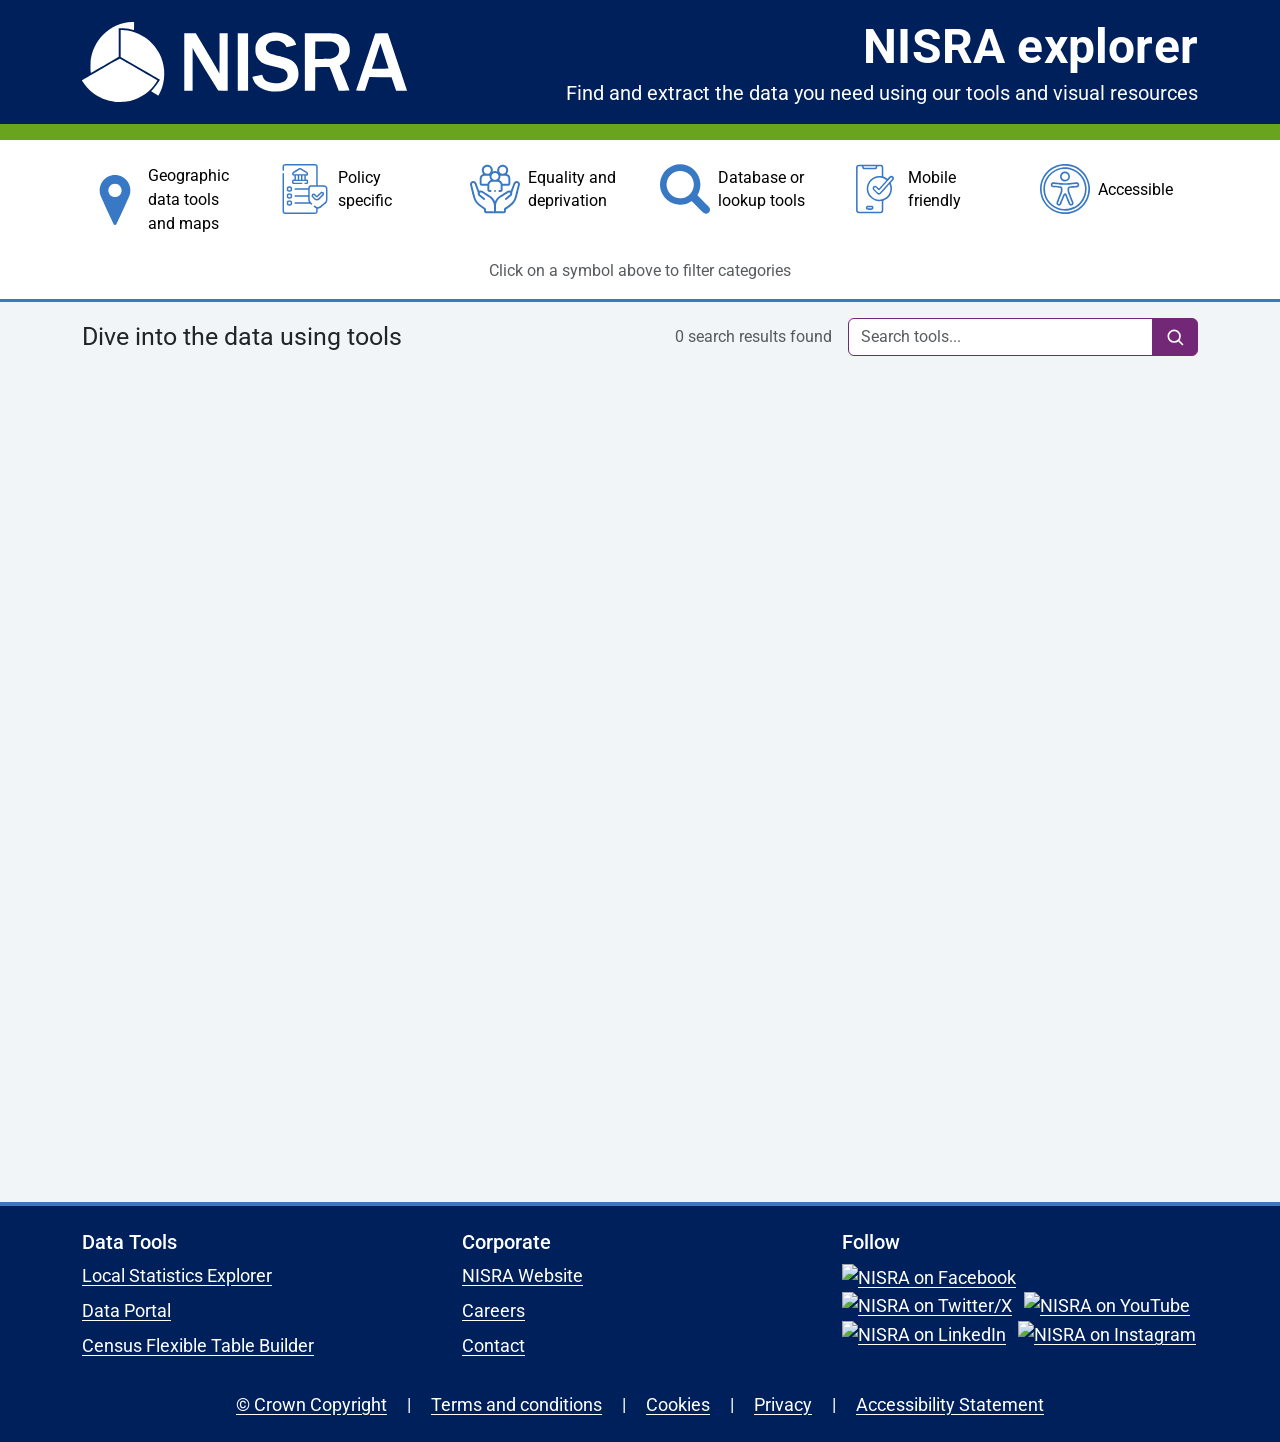
==== index.html @ 7a56d98b "images added" ====
<!DOCTYPE html>
<html lang="en">
<head>
  <meta charset="UTF-8" />
  <meta name="viewport" content="width=device-width, initial-scale=1" />
  <title>NISRA explorer</title>

  <link href="https://fonts.googleapis.com/css2?family=Roboto:wght@300;400;500;700&display=swap" rel="stylesheet">

  
  <!-- Bootstrap CSS/JS (v5.3.3) -->
  <link href="https://cdn.jsdelivr.net/npm/bootstrap@5.3.3/dist/css/bootstrap.min.css" rel="stylesheet">
  <script src="https://cdn.jsdelivr.net/npm/bootstrap@5.3.3/dist/js/bootstrap.bundle.min.js"></script>

  <!-- Icons & Charts -->
  

  <link rel="icon" href="assets/img/icon/favicon.ico" type="image/vnd.microsoft.icon" />
  <link rel="icon" type="image/png" href="assets/img/icon/favicon-96x96.png" sizes="96x96" />
  <link rel="icon" type="image/svg+xml" href="assets/img/icon/favicon.svg" />
  <link rel="shortcut icon" href="assets/img/icon/favicon.ico" />
  <link rel="apple-touch-icon" sizes="180x180" href="assets/img/icon/apple-touch-icon.png" />
  <meta name="apple-mobile-web-app-title" content="NISRA explorer" />

  <script src="https://cdn.jsdelivr.net/npm/papaparse@5.5.3/papaparse.min.js"></script>

  <!-- Your CSS -->
  <link rel="stylesheet" href="assets/css/styles.css">
</head>
<body class="bg-body">
  <div id="cookie-banner"></div>

  <!-- Top Navbar -->
<nav class="navbar p-0 bg-navy">
  <div class="container-fluid d-flex flex-column align-items-stretch p-0">
    


    <!-- Banner row (full width) -->
    <div id="skip-link" class="container-fluid bg-warning py-2 d-none"><a class="text-black" href="#content">Skip to main content</a></div>
    
    <!-- Main navbar row -->
    <div class="container py-3">
      <div class="row justify-content-center justify-content-xl-between align-items-center">

  <!-- Left: Logo -->
  <div class="col-12 col-md-auto text-center">
  <a class="navbar-brand mb-0" href="https://nisra.gov.uk/">
    <img
      src="assets/img/logo/nisra-only-white.svg"
      height="80"
      alt = "NISRA website"
    >
  </a>
      </div>

  <!-- Right: Title and subtitle -->
  <div class="text-center text-xl-end col-12 col-md-auto">
    <h1 class="mb-0 text-white app-title">
      NISRA explorer
    </h1>

    <p class="mb-0 text-white fs-5">
      Find and extract the data you need using our tools and visual resources
    </p>
  </div>

      </div>
    </div>
    
    <!-- Green category bar -->
    <div class="w-100 py-2" style="background-color: #68a41e;">
    </div>

    <!-- Icon categories row -->
    <div class="w-100 py-3 bg-white">
      <div class="container">
        <div class="row g-4">
          


          <div class="col">
  <button
    type="button"
    class="category-filter d-flex align-items-center border-0 bg-transparent"
    data-category="geographic"
    aria-pressed="false">

    <img
      src="assets/img/icon/geo.svg"
      alt=""
      aria-hidden="true"
      class="img-fluid me-2"
      style="max-width: 50px; min-width: 50px;">

    <span class="small">Geographic data tools and maps</span>

  </button>
</div>

          <div class="col">
  <button
    type="button"
    class="category-filter d-flex align-items-center border-0 bg-transparent"
    data-category="policy_specific"
    aria-pressed="false">

    <img
      src="assets/img/icon/policy.svg"
      alt=""
      aria-hidden="true"
      class="img-fluid me-2"
      style="max-width: 50px; min-width: 50px;">

    <span class="small">Policy specific</span>

  </button>
</div>
          
          <div class="col">
  <button
    type="button"
    class="category-filter d-flex align-items-center border-0 bg-transparent"
    data-category="equality_deprivation"
    aria-pressed="false">

    <img
      src="assets/img/icon/equality.svg"
      alt=""
      aria-hidden="true"
      class="img-fluid me-2"
      style="max-width: 50px; min-width: 50px;">

    <span class="small">Equality and deprivation</span>

  </button>
</div>

          <div class="col">
  <button
    type="button"
    class="category-filter d-flex align-items-center border-0 bg-transparent"
    data-category="database_lookup"
    aria-pressed="false">

    <img
      src="assets/img/icon/lookup.svg"
      alt=""
      aria-hidden="true"
      class="img-fluid me-2"
      style="max-width: 50px; min-width: 50px;">

    <span class="small">Database or lookup tools</span>

  </button>
</div>

          <div class="col">
  <button
    type="button"
    class="category-filter d-flex align-items-center border-0 bg-transparent"
    data-category="mobile"
    aria-pressed="false">

    <img
      src="assets/img/icon/mobile.svg"
      alt=""
      aria-hidden="true"
      class="img-fluid me-2"
      style="max-width: 50px; min-width: 50px;">

    <span class="small">Mobile friendly</span>

  </button>
</div>

          <div class="col">
  <button
    type="button"
    class="category-filter d-flex align-items-center border-0 bg-transparent"
    data-category="accessible"
    aria-pressed="false">

    <img
      src="assets/img/icon/accessible.svg"
      alt=""
      aria-hidden="true"
      class="img-fluid me-2"
      style="max-width: 50px; min-width: 50px;">

    <span class="small">Accessible</span>

  </button>
</div>

          
        </div>
      </div>
        </div>

    <div class="w-100 bg-white pb-3">
      <div class="container text-center">
        <p class="mb-0 small text-muted">
          Click on a symbol above to filter categories
        </p>
      </div>
    </div>

    <!-- Blue separator bar -->
    <div class="w-100" style="background-color: #3878c5; height: 3px;"></div>

  </nav>

    


  


      <!-- Main Content -->
      <main id="content">
        <style>
          #topicsAccordion {
            width: 100%;
          }

          #topicsAccordion .accordion-button {
            font-size: 1rem;
            padding: 0.75rem;
          }

          #topicsAccordion .accordion-button img {
            width: 40px;
            height: 40px;
            margin-right: 0.75rem;
          }

          #topicsAccordion .accordion-button::after {
            width: 2rem;
            height: 2rem;
            background-size: 2rem;
          }
        </style>

        
<div class="container py-3">

  <div class="d-flex justify-content-between align-items-center mb-4">
    <h2 class="mb-0">Dive into the data using tools</h2>
    
    <div class="d-flex align-items-center gap-3">

  <div
    id="resultCount"
    class="small text-muted"
    aria-live="polite">
    0 search results found
  </div>

  <div style="width:350px;">
    <div class="input-group">

      <input
        id="toolSearch"
        type="search"
        autocomplete="off"
        class="form-control search-box"
        placeholder="Search tools..."
        aria-label="Search tools">

      <span class="input-group-text search-icon-box">
        <img
          src="assets/img/icon/searchicon.svg"
          alt="Search"
          width="20"
          height="20">
      </span>

    </div>
  </div>

</div>

</div>

  <div class="row g-4" id="toolGrid" aria-label="NISRA explorer tools">
  </div>

  <div class="accordion mt-4" id="topicsAccordion"></div>

</div>
      </main>


<footer class="footer mt-auto py-4 bg-nisra text-white">
    <div class="container">
      <!-- 3 column section -->
      <div class="row mb-3">
        <div class="col-md-4">
          <h5>Data Tools</h5>
          <ul class="list-unstyled">
            <li><a href="https://explore.nisra.gov.uk/local-stats/">Local Statistics Explorer</a></li>
            <li><a href="https://data.nisra.gov.uk">Data Portal</a></li>
            <li><a href="https://build.nisra.gov.uk/en/">Census Flexible Table Builder</a></li>
          </ul>
        </div>
        <div class="col-md-4">
          <h5>Corporate</h5>
          <ul class="list-unstyled">
            <li><a href="https://www.nisra.gov.uk/">NISRA Website</a></li>
            <li><a href="https://www.nisra.gov.uk/about-us/careers">Careers</a></li>
            <li><a href="https://www.nisra.gov.uk/contact">Contact</a></li>
          </ul>
        </div>
        <div class="col-md-4">
          <h5>Follow</h5>
          <ul class="list-inline">
            <li class="list-inline-item">
              <a href="https://www.facebook.com/nisra.gov.uk">
                <img src="assets/img/logo/facebook-brands-solid-full.svg" alt="NISRA on Facebook" role="img" class="img-50"/>
              </a>
            </li>
            <li class="list-inline-item">
              <a href="https://x.com/NISRA/">
                <img src="assets/img/logo/x-twitter-brands-solid-full.svg" alt="NISRA on Twitter/X" role="img" class="img-50"/>
              </a>
            </li>
            <li class="list-inline-item">
              <a href="https://www.youtube.com/user/nisrastats">
                <img src="assets/img/logo/youtube-brands-solid-full.svg" alt="NISRA on YouTube" role="img" class="img-50"/>
              </a>
            </li>
            <li class="list-inline-item">
              <a href="https://www.linkedin.com/company/northern-ireland-statistics-and-research-agency/">
                <img src="assets/img/logo/linkedin-in-brands-solid-full.svg" alt="NISRA on LinkedIn" role="img" class="img-50"/>
              </a>
            </li>
            <li class="list-inline-item">
                <a href="https://www.instagram.com/nisra.gov.uk/">
                  <img src="assets/img/logo/instagram-brands-solid-full.svg" alt="NISRA on Instagram" role="img" class="img-50"/>
                </a>
            </li>
          </ul>
        </div>
      </div>

      <!-- Horizontal list with separators -->
      <ul class="list-inline footer-links text-center mb-0">
        <li class="list-inline-item"><a href="https://www.nisra.gov.uk/crown-copyright">© Crown Copyright</a></li>
        <li class="list-inline-item">|</li>
        <li class="list-inline-item"><a href="https://www.nisra.gov.uk/terms-and-conditions">Terms and conditions</a></li>
        <li class="list-inline-item">|</li>
        <li class="list-inline-item"><a href="https://www.nisra.gov.uk/cookies">Cookies</a></li>
        <li class="list-inline-item">|</li>
        <li class="list-inline-item"><a href="https://www.nisra.gov.uk/nisra-privacy-notice">Privacy</a></li>
        <li class="list-inline-item">|</li>
        <li class="list-inline-item"><a href="https://datavis.nisra.gov.uk/dissemination/accessibility-statement-visualisations.html">Accessibility Statement</a></li>
      </ul>
    </div>
  </footer>

  <script type = "module" src="src/index.js"></script>

</body>
</html>
---- assets/css/styles.css ----
/* ===========================
   Base
   =========================== */
:root {
	--nisra_blue: #3878c5;
	--nisra_navy: #00205b;
	--nisra_purple: #732777;
  --nisra_slate: #3b3b3b;
  --nisra_green: #68a41e;
}

body {
  font-family: 'Roboto', Arial, sans-serif;
  font-size: 18px;
  line-height: 1.5;           /* better readability than 1.0 */
  font-weight: 400;
}

/* Headings per style guide */
h1 { font-size: 3rem; line-height: 1.285; font-weight: 700; }
@media (min-width: 1200px) { h1 { font-size: 3rem !important; line-height: 1.3;} }

h2 { font-size: 24px; line-height: 1.333; font-weight: 400; }
@media (min-width: 992px) { h2 { font-size: 25px; line-height: 1.32; } }

h3 { font-size: 21px; line-height: 1.143; font-weight: 400; }
@media (min-width: 992px) { h3 { font-size: 24px; line-height: 1.25; } }

h4 { font-size: 18px; line-height: 1.333; font-weight: 400; }
@media (min-width: 992px) { h4 { font-size: 21px; line-height: 1.286; } }

/* Page background (main content area) */
main { 
  background-color: #f2f5f8;
  min-height: 100vh;
 }

/* External link indicator (scope to main so footer links aren’t doubled) */
/* main a[target="_blank"]::after {
  content: "";
  width: 14px; height: 11px;
  margin: 5px; vertical-align: text-bottom; display: inline-block;

  /* Use the SVG as a mask; then color it with Bootstrap’s variable */
  -webkit-mask: url('data:image/svg+xml;utf8,<svg xmlns="http://www.w3.org/2000/svg" width="14" height="11" viewBox="0 0 14 11"><g fill="none" stroke="%23000" stroke-width="1"><path d="M0 3h2V0h12v8h-2v3H0zm13-2H3v6h10zM2 4H1v4h1zm-1 6h10V8H1z"/></g></svg>') no-repeat center / contain;
          mask: url('data:image/svg+xml;utf8,<svg xmlns="http://www.w3.org/2000/svg" width="14" height="11" viewBox="0 0 14 11"><g fill="none" stroke="%23000" stroke-width="1"><path d="M0 3h2V0h12v8h-2v3H0zm13-2H3v6h10zM2 4H1v4h1zm-1 6h10V8H1z"/></g></svg>') no-repeat center / contain;
  background-color: var(--bs-secondary-color, #6c757d); /* follows Bootstrap’s text-secondary */
} */



/* ===========================
   Sidebar / Offcanvas
   =========================== */
.sidebar { background-color: #e5e5e5; }

/* Mobile/tablet width (Bootstrap offcanvas var) */
.sidebar.offcanvas { --bs-offcanvas-width: 320px; }

/* Desktop (≥992px): make offcanvas behave like static panel */
@media (min-width: 992px) {
  #sidebar.offcanvas-lg {
    position: static !important;
    transform: none !important;
    visibility: visible !important;
    border-right: 1px solid var(--bs-border-color);
    background-color: transparent;
    box-shadow: none;
    height: 100%;
  }
  #sidebar.offcanvas-lg .offcanvas-body {
    display: block;          /* override Bootstrap flex to stack children */
    height: auto;
    max-height: none;
    overflow: visible;
  }
  #sidebar.offcanvas-lg .offcanvas-body > * { width: 100%; }
}

/* Disable offcanvas animation only when body has .offcanvas-no-anim */
.offcanvas-no-anim .offcanvas,
.offcanvas-no-anim .offcanvas-backdrop {
  transition: none !important;
  animation: none !important;
}

@media (prefers-reduced-motion: reduce) {
  .offcanvas,
  .offcanvas-backdrop {
    transition: none !important;
    animation: none !important;
  }
}

/* Sidebar form widths (scoped; won’t affect forms elsewhere) */
.sidebar label,
.sidebar select { width: 100%; }

/* ===========================
   Global search overlay (inside sidebar)
   =========================== */
.sidebar-search { position: relative; }
#global-search-results {
  position: absolute;
  top: calc(100% + 0.5rem);
  left: 0;
  right: 0;
  z-index: 2000;
  max-height: 50vh;
  overflow: auto;
  display: none;
  background: var(--bs-body-bg);
  border: 1px solid var(--bs-border-color);
  border-radius: var(--bs-border-radius);
  box-shadow: 0 .5rem 1rem rgba(0,0,0,.15);
}
.sidebar-search.has-results #global-search-results { display: block; }
#global-search-results .list-group-item {
  border: 0;
  border-bottom: 1px solid var(--bs-border-color);
}
#global-search-results .list-group-item:last-child { border-bottom: 0; }

/* ===========================
   Map & Legend
   =========================== */
.map {
  height: 220px;         /* mobile default */
  width: 100%;
  position: relative;
  z-index: 0;
  margin-bottom: 2px;
}
@media (min-width: 768px) { .map { height: 410px; } }

.map-legend {
  padding-bottom: 10px;
  z-index: 1;
  margin: 0 auto;        /* center horizontally */
  display: table;
}
.legend-min,
.legend-unit,
.legend-max {
  width: 33%;
  font-size: 10pt;
  padding: 0;
}
.legend-min,
.legend-max { font-weight: bold; }
.legend-max { text-align: right; }
.legend-unit { text-align: center; }

.colour-block {
  height: 25px;
  width: 20%;
  border-left: 1px #555555 solid;
  border-top: 1px #555555 solid;
  border-bottom: 1px #555555 solid;
}
.colour-block:last-child { border-right: 1px #555555 solid; }

/* Map container min height for small vs large screens */
#map-container { min-height: 320px; }
@media (min-width: 992px) { #map-container { min-height: 420px; } }

/* ===========================
   Chart sizing
   =========================== */
#chart-container {
  height: 410px;          /* desktop/tablet */
  position: relative;
  margin-bottom: 2em;
}
@media (max-width: 767.98px) { #chart-container { height: 220px; } }

/* Make Chart.js canvas fill container’s fixed height */
#chart-container canvas {
  width: 100% !important;
  height: 100% !important;
  display: block;
}

/* ===========================
   Brand & misc.
   =========================== */
.app-title { font-weight: 700; letter-spacing: 0.2px; }
.img-50 { width: 50px; height: 50px; }

/* Clear, consistent focus style for keyboard users */
:focus-visible {
  outline: 3px solid #D4351C !important;      /* high-contrast colour */
  outline-offset: 3px !important;
}

input:focus-visible, select:focus-visible, button:focus-visible, .map:has(canvas:focus-visible) {
  outline: 3px solid #D4351C !important;
  outline-offset: 3px !important;
  box-shadow: none !important;
}

main:focus-visible {
  outline: none !important;
}

/* ===========================
   Footer
   =========================== */
.footer {
  background-color: var(--nisra_navy);
  color: #fff;
  border-top: 4px solid var(--nisra_blue);
}
.footer a {
  color: #fff;
  text-underline-offset: 3px;
}
.footer a:hover,
.footer a:focus {
  color: #fff;
  text-decoration-thickness: 2px;
}
.footer-links { list-style: none; padding-left: 0; }
.footer-links .list-inline-item { margin: 0 .5rem; }

/* More vertical spacing in vertical lists */
.footer ul.list-unstyled li { margin-bottom: 0.5rem; }

/* Social icon hover */
.footer .list-inline-item img {
  transition: box-shadow 0.2s ease, border 0.2s ease;
}
.footer .list-inline-item img:hover {
  border: 2px solid #fff;
  box-shadow: 0 0 4px rgba(255, 255, 255, 0.6);
  border-radius: 4px;
}

nav a {
  color: #fff;
}

a[target="_blank"]::after {
  content: url('data:image/svg+xml;utf8,<svg xmlns="http://www.w3.org/2000/svg" width="14" height="11" viewBox="0 0 14 11"><g fill="none" stroke="white" stroke-width="1"><path d="M0 3h2V0h12v8h-2v3H0zm13-2H3v6h10zM2 4H1v4h1zm-1 6h10V8H1z"/></g></svg>');
  display: inline-block;
  width: 14px;
  height: 11px;
  margin: 0 0 0 0;
  position: relative;
  left: 9px;
}
  top: 0px;
}

table tr:not(:has(th)):hover {
  background-color: #f2f2f2;
}

.maplibregl-export-control {
  display: none !important;
}

.btn-primary {
  background-color: var(--nisra_green);
  border-color: var(--nisra_green);
  color: #000
}

.btn-primary:hover,
.btn-primary:focus,
.btn-primary:active {
  background-color: #4d7d17;
  border-color: #4d7d17;
}

.sidebar-header {
  background-color: var(--nisra_green);
  font-weight: normal;
  display: flex;
  align-items: center;

}

.i-button {
  height: 0.75em;
  margin-left: 0.25em;
  margin-bottom: 0.25em;
  cursor: pointer;

}

#cookie-banner {
	top: 0;
	left: 0;
	width: 100%;
	background-color: var(--nisra_navy);
	color: #fff;
	padding: 10px;
	text-align: left;
    display: none;
}

.cookies-infobar {
    color: #fff;
    width: 100%;
    left: 0;
    right: 0;
    top: 0;
    padding: 10px;
    text-align: left;
}

.cookies-infobar.cookies-infobar_accepted {
    display: none;
}

.cookies-infobar_wrapper {
    margin: 10px;
}

.cookies-infobar a {
    color: inherit;
}

.cookies-infobar_btn {
  display: inline-block;
  padding: 5px 10px;
  background: #0f8243;
  text-decoration: none;
  color: #fff;
  text-transform: none;
  font-size: 1.2em;
}

a.cookies-infobar_btn, a.cookies-infobar_btn_reject {
	color: #fff !important;
}

a.cookiesbarlink {
    color: #2990FF;
}

.cookies-infobar_btn_reject {
  display: inline-block;
  padding: 5px 10px;
  background: #6d6e72;
  text-decoration: none;
  border-radius: 3px;
  color: #fff;
  text-transform: none;
  font-size: 1.2em;
}

@media (min-width: 1200px) {
  #buttons {
    margin-bottom: -38px;
  }
}

.breadcrumb {
  color: #687178
}

.bg-navy {
  background-color: var(--nisra_navy);
}

.bg-blue {
  background-color: var(--nisra_blue);
}

.go-button {
  background-color: var(--nisra_purple);
  display: inline-block;
  color: #fff;
  padding: 0 2rem 0 0.5rem;
  clip-path: polygon(0% 0%, 80% 0%, 100% 50%, 80% 100%, 0% 100%);
  border-radius: 4px;
  overflow: hidden;
  text-decoration: none;
}

.go-button:focus-visible {
  background-color: #6c757d;
}

.go-button-wrapper:focus-within {
  outline: 3px solid #D4351C;
  outline-offset: 3px;
}

.go-button:hover {
  background-color: #6c757d;
}

.card-head-icon {
  height: 4rem;
}

.search-box {
  border-color: #732777;
}

.search-box:focus {
  border-color: #732777;
  box-shadow: 0 0 0 0.2rem rgba(115, 39, 119, 0.25);
}

.search-icon-box {
  background-color: #732777;
  border-color: #732777;
  padding-left: 12px;
  padding-right: 12px;
}

.category-filter {
    width: 100%;
    text-align: left;
    padding: 0.5rem;
    border-radius: 8px;
    cursor: pointer;
    transition: all 0.2s ease;
}

.category-filter:hover {
    background-color: #f5f5f5;
}

.category-filter:focus-visible {
    outline: 3px solid #d4351c;
    outline-offset: 3px;
}

button:focus-visible,
a:focus-visible,
input:focus-visible,
select:focus-visible,
textarea:focus-visible {
    outline: 3px solid #d4351c !important;
    outline-offset: 3px !important;
}

.category-filter[aria-pressed="true"] {
    background-color: #3878c5 !important;
    color: white !important;
}

.category-filter[aria-pressed="true"] span {
    color: white !important;
}

.category-filter[aria-pressed="true"] img {
    transform: scale(1.2);
}

.category-filter img {
    transition: transform 0.2s ease;
}

.category-filter[aria-pressed="true"] img {
    filter: brightness(0) invert(1);
    transform: scale(1.2);
}

  #topicsAccordion {
    width: 100%;
  }

  #topicsAccordion .accordion-button {
    font-size: 1rem;
    padding: 0.75rem;
  }

  #topicsAccordion .accordion-button img {
    width: 40px;
    height: 40px;
    margin-right: 0.75rem;
  }

  #topicsAccordion .accordion-button::after {
    width: 2rem;
    height: 2rem;
    background-size: 2rem;
  }
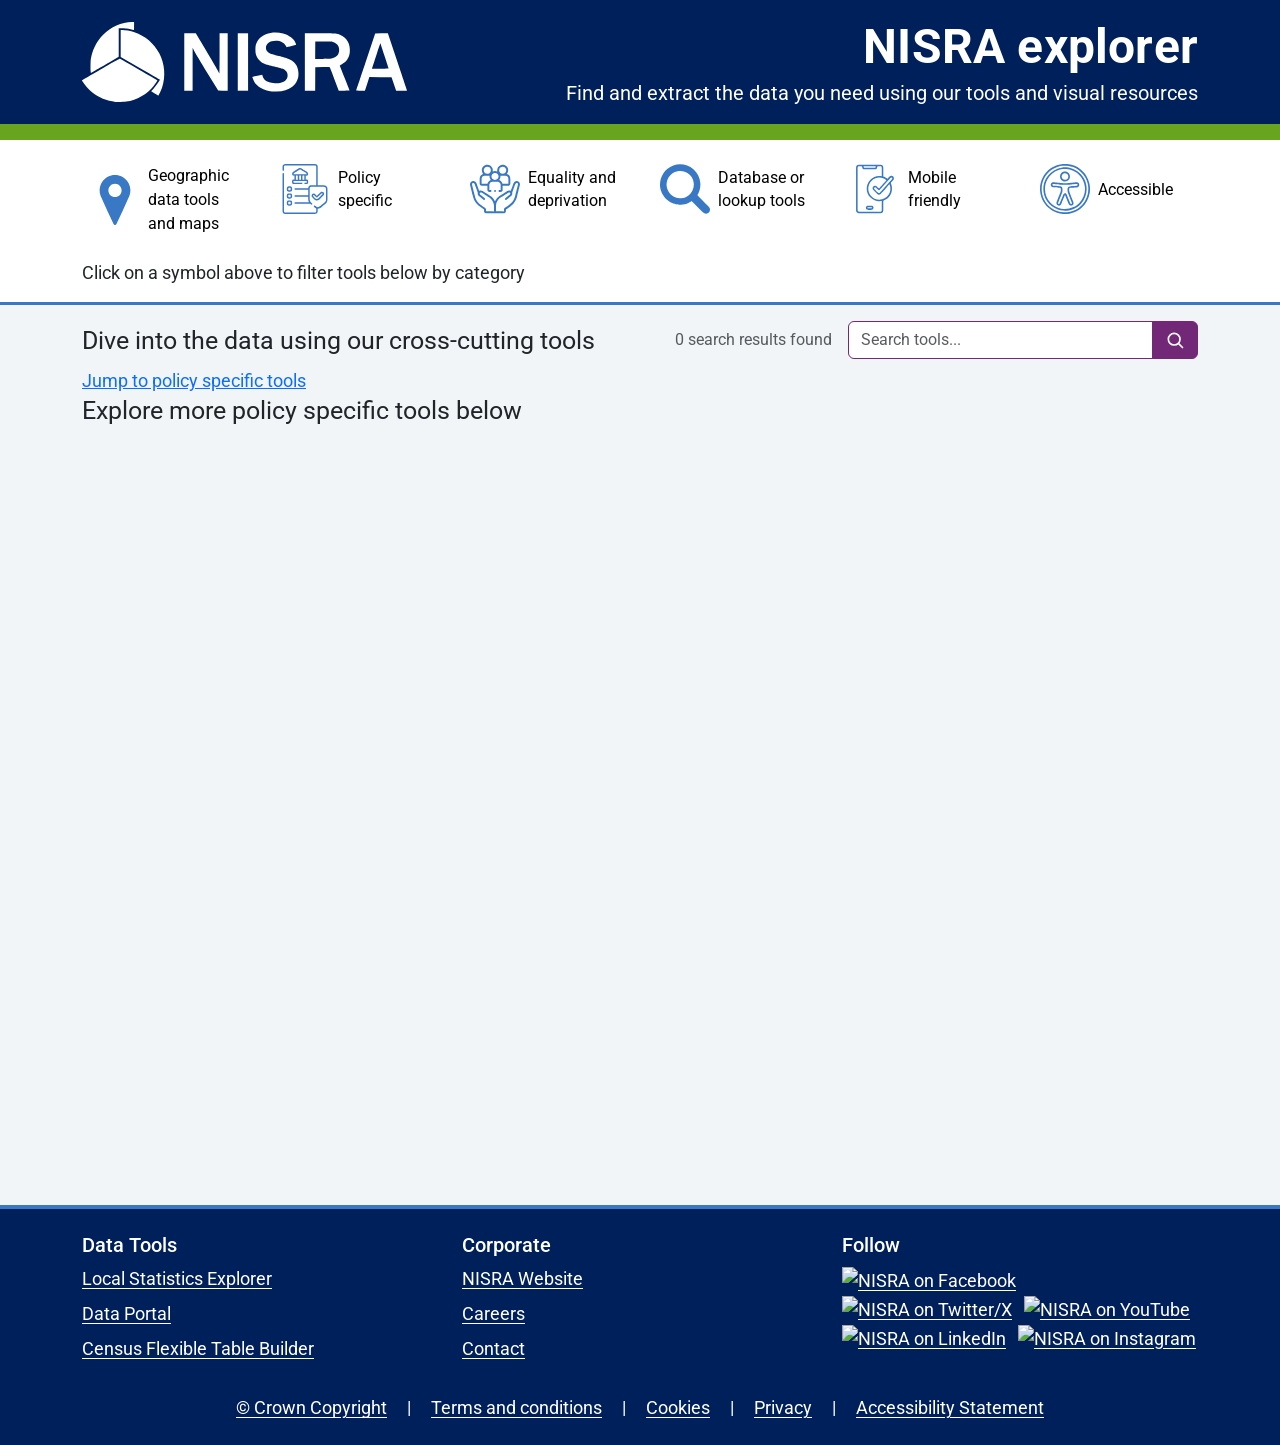
==== commit a953f251: "highlight policy specific" ====
--- a/index.html
+++ b/index.html
@@ -199,9 +199,9 @@
         </div>
 
     <div class="w-100 bg-white pb-3">
-      <div class="container text-center">
-        <p class="mb-0 small text-muted">
-          Click on a symbol above to filter categories
+      <div class="container text-start">
+        <p class="mb-0">
+          Click on a symbol above to filter tools below by category
         </p>
       </div>
     </div>
@@ -219,34 +219,12 @@
 
       <!-- Main Content -->
       <main id="content">
-        <style>
-          #topicsAccordion {
-            width: 100%;
-          }
-
-          #topicsAccordion .accordion-button {
-            font-size: 1rem;
-            padding: 0.75rem;
-          }
-
-          #topicsAccordion .accordion-button img {
-            width: 40px;
-            height: 40px;
-            margin-right: 0.75rem;
-          }
-
-          #topicsAccordion .accordion-button::after {
-            width: 2rem;
-            height: 2rem;
-            background-size: 2rem;
-          }
-        </style>
-
         
 <div class="container py-3">
 
-  <div class="d-flex justify-content-between align-items-center mb-4">
-    <h2 class="mb-0">Dive into the data using tools</h2>
+  <div class="d-flex justify-content-between align-items-center mb-2">
+    <h2 class="mb-0">Dive into the data using our cross-cutting tools</h2>
+    
     
     <div class="d-flex align-items-center gap-3">
 
@@ -283,8 +261,12 @@
 
 </div>
 
+<a href="#policySpecificTools" class="mb-4">Jump to policy specific tools</a>
+
   <div class="row g-4" id="toolGrid" aria-label="NISRA explorer tools">
   </div>
+
+  <h2 id="policySpecificTools" class="mt-4">Explore more policy specific tools below</h2>
 
   <div class="accordion mt-4" id="topicsAccordion"></div>
 
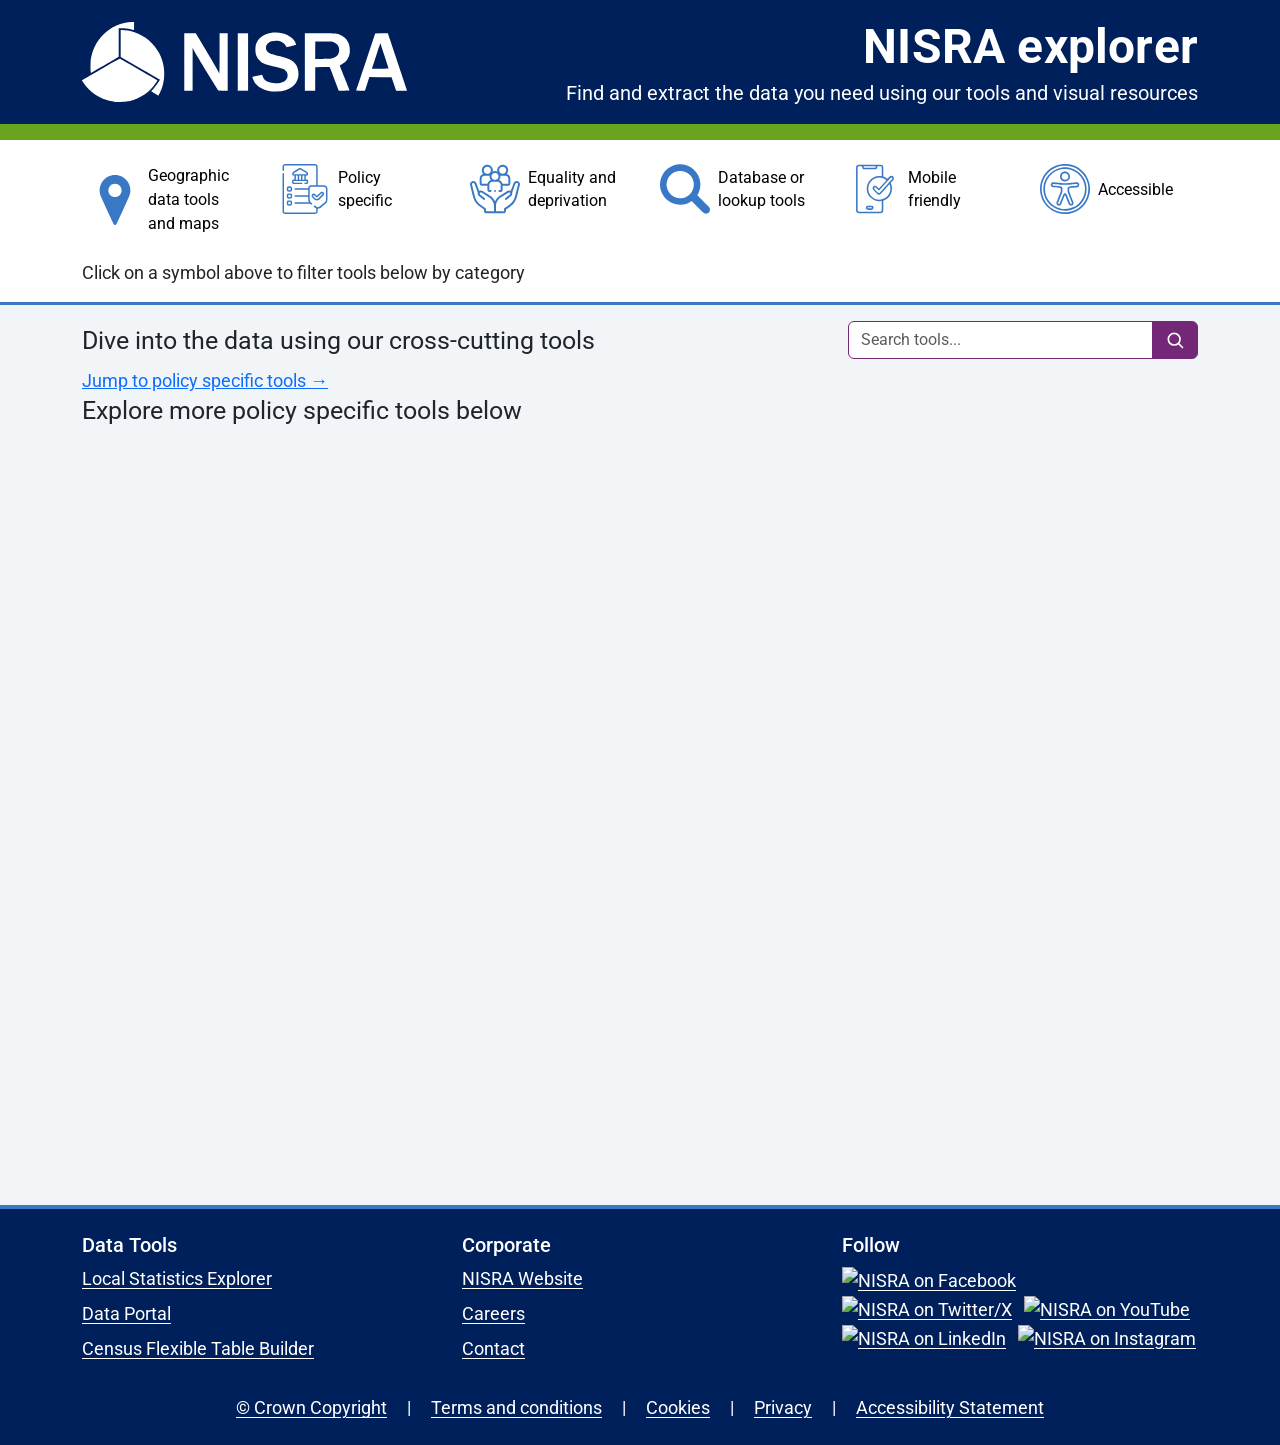
==== commit def59f15: "mobile layout" ====
--- a/index.html
+++ b/index.html
@@ -222,46 +222,46 @@
         
 <div class="container py-3">
 
-  <div class="d-flex justify-content-between align-items-center mb-2">
-    <h2 class="mb-0">Dive into the data using our cross-cutting tools</h2>
-    
-    
-    <div class="d-flex align-items-center gap-3">
-
-  <div
-    id="resultCount"
-    class="small text-muted"
-    aria-live="polite">
-    0 search results found
-  </div>
-
-  <div style="width:350px;">
-    <div class="input-group">
-
-      <input
-        id="toolSearch"
-        type="search"
-        autocomplete="off"
-        class="form-control search-box"
-        placeholder="Search tools..."
-        aria-label="Search tools">
-
-      <span class="input-group-text search-icon-box">
-        <img
-          src="assets/img/icon/searchicon.svg"
-          alt="Search"
-          width="20"
-          height="20">
-      </span>
-
-    </div>
-  </div>
-
-</div>
-
-</div>
-
-<a href="#policySpecificTools" class="mb-4">Jump to policy specific tools</a>
+  <div class="d-flex flex-column flex-md-row
+            justify-content-md-between
+            align-items-start align-items-md-center
+            gap-2 mb-2">
+
+    <h2 class="mb-0">
+        Dive into the data using our cross-cutting tools
+    </h2>
+
+    <div class="d-flex flex-column flex-md-row
+                align-items-start align-items-md-center
+                gap-2 gap-md-3">
+
+        <div id="resultCount"
+             class="small text-muted"
+             aria-live="polite">
+        </div>
+
+        <div class="tool-search-wrapper">
+            <div class="input-group">
+                <input id="toolSearch"
+                       type="search"
+                       autocomplete="off"
+                       class="form-control search-box"
+                       placeholder="Search tools..."
+                       aria-label="Search tools">
+
+                <span class="input-group-text search-icon-box">
+                    <img src="assets/img/icon/searchicon.svg"
+                         alt="Search"
+                         width="20"
+                         height="20">
+                </span>
+            </div>
+        </div>
+
+    </div>
+</div>
+
+<a href="#policySpecificTools" class="mb-4">Jump to policy specific tools <span class="aria-hidden">→</span></a>
 
   <div class="row g-4" id="toolGrid" aria-label="NISRA explorer tools">
   </div>
--- a/assets/css/styles.css
+++ b/assets/css/styles.css
@@ -481,4 +481,14 @@
     width: 2rem;
     height: 2rem;
     background-size: 2rem;
-  }+  }
+
+  .tool-search-wrapper {
+    width: 100%;
+}
+
+@media (min-width: 768px) {
+    .tool-search-wrapper {
+        width: 350px;
+    }
+}
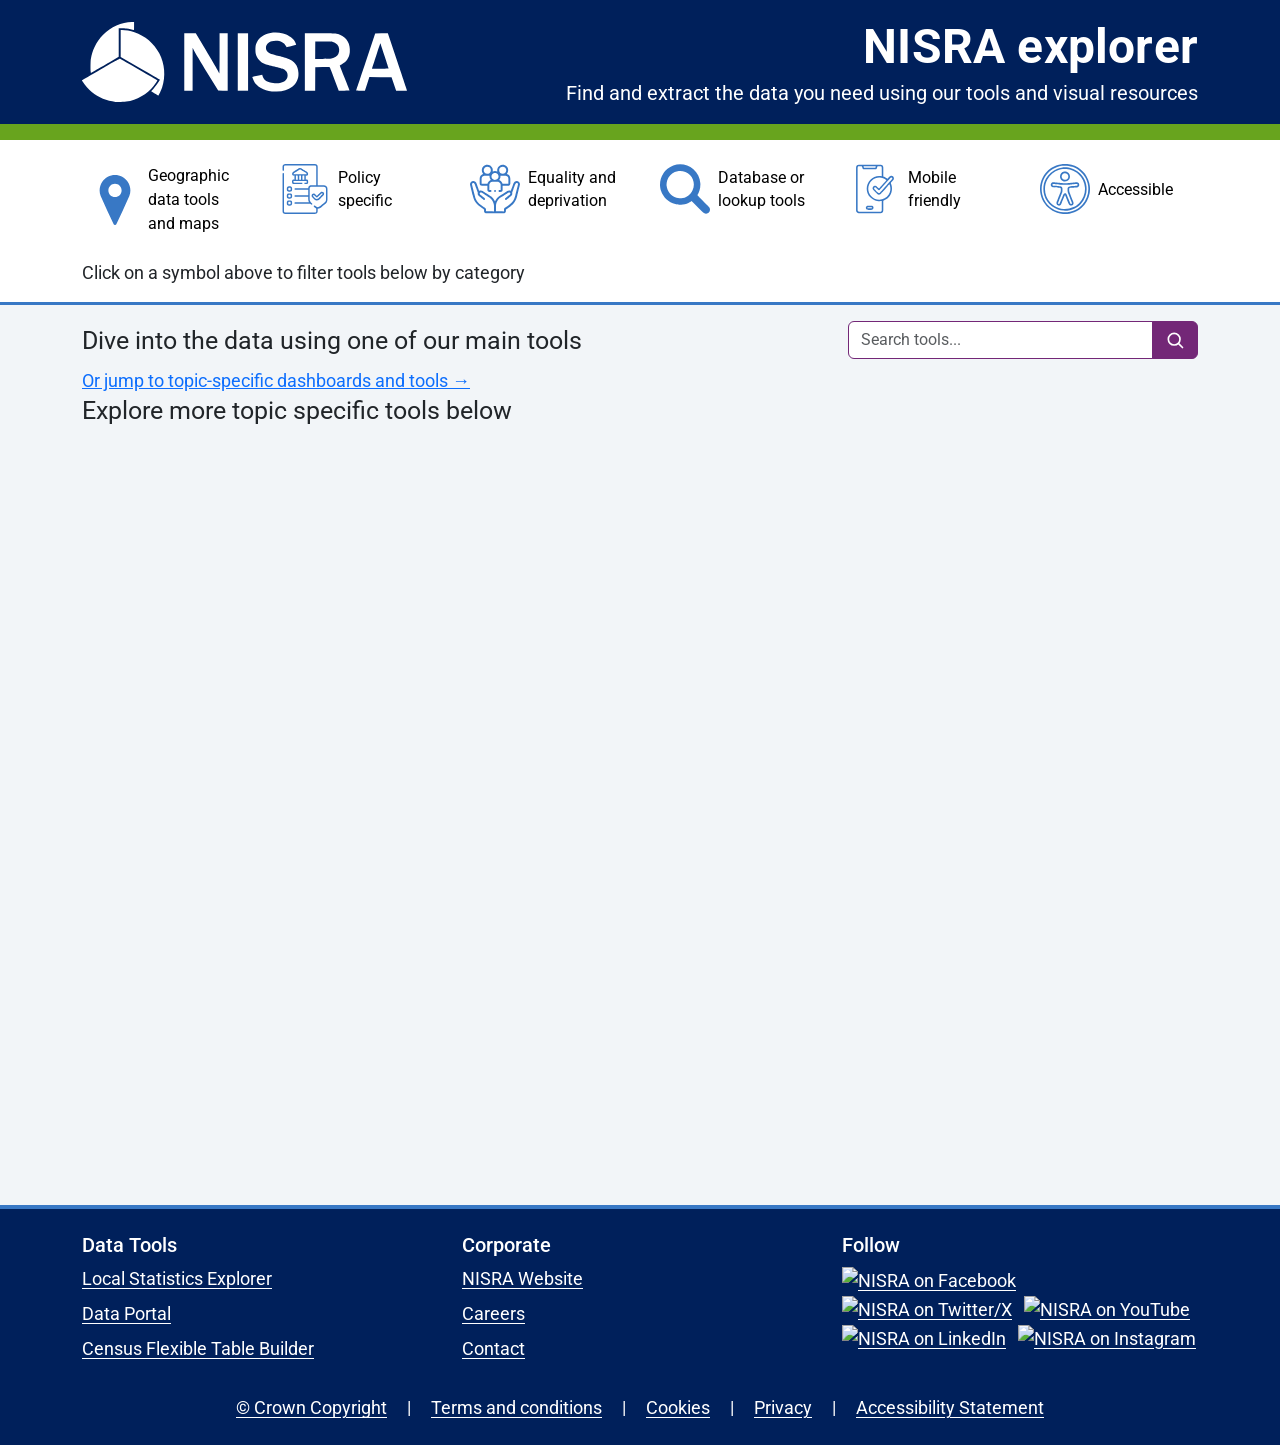
==== commit 15c28e26: "text" ====
--- a/index.html
+++ b/index.html
@@ -227,8 +227,8 @@
             align-items-start align-items-md-center
             gap-2 mb-2">
 
-    <h2 class="mb-0">
-        Dive into the data using our cross-cutting tools
+    <h2 id="mainToolsHeading" class="mb-0">
+        Dive into the data using one of our main tools
     </h2>
 
     <div class="d-flex flex-column flex-md-row
@@ -261,12 +261,12 @@
     </div>
 </div>
 
-<a href="#policySpecificTools" class="mb-4">Jump to policy specific tools <span class="aria-hidden">→</span></a>
+<a id="jump-to-policy-link" href="#policySpecificTools" class="mb-4">Or jump to topic-specific dashboards and tools <span class="aria-hidden">→</span></a>
 
   <div class="row g-4" id="toolGrid" aria-label="NISRA explorer tools">
   </div>
 
-  <h2 id="policySpecificTools" class="mt-4">Explore more policy specific tools below</h2>
+  <h2 id="policySpecificTools" class="mt-4">Explore more topic specific tools below</h2>
 
   <div class="accordion mt-4" id="topicsAccordion"></div>
 
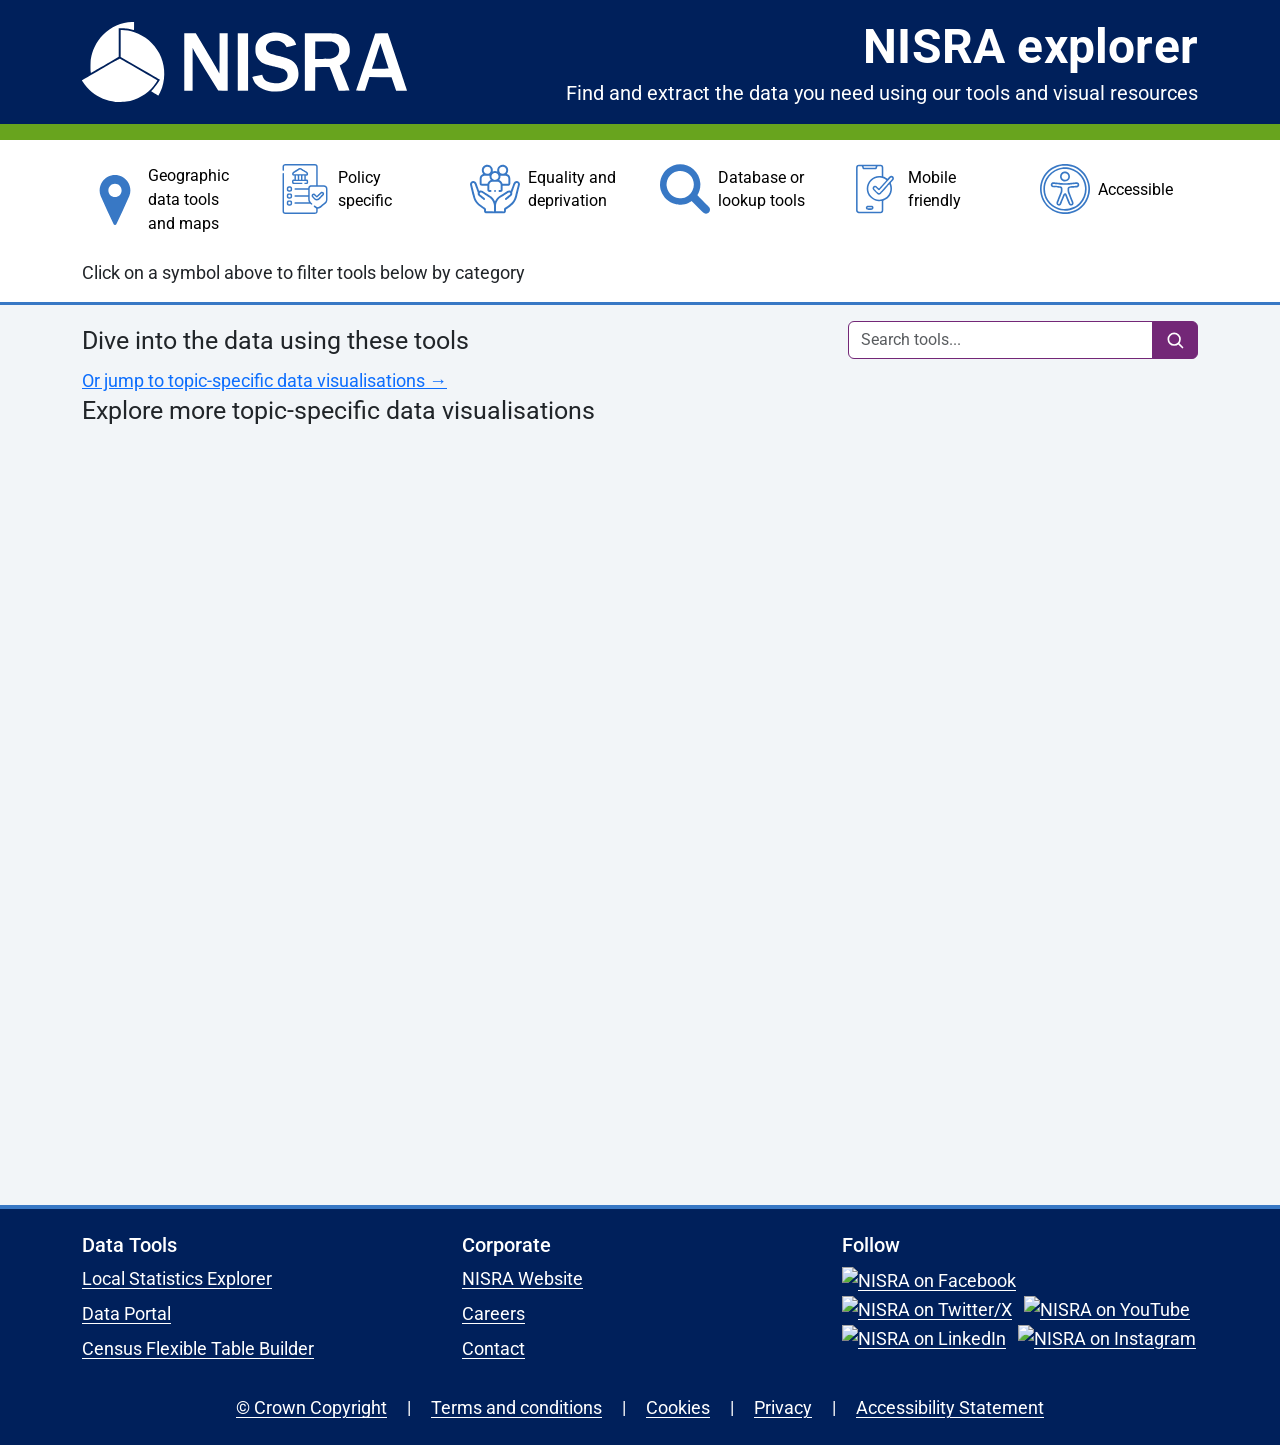
==== commit 528c7d74: "weekly deaths" ====
--- a/index.html
+++ b/index.html
@@ -228,7 +228,7 @@
             gap-2 mb-2">
 
     <h2 id="mainToolsHeading" class="mb-0">
-        Dive into the data using one of our main tools
+        Dive into the data using these tools
     </h2>
 
     <div class="d-flex flex-column flex-md-row
@@ -261,12 +261,12 @@
     </div>
 </div>
 
-<a id="jump-to-policy-link" href="#policySpecificTools" class="mb-4">Or jump to topic-specific dashboards and tools <span class="aria-hidden">→</span></a>
+<a id="jump-to-policy-link" href="#policySpecificTools" class="mb-4">Or jump to topic-specific data visualisations <span class="aria-hidden">→</span></a>
 
   <div class="row g-4" id="toolGrid" aria-label="NISRA explorer tools">
   </div>
 
-  <h2 id="policySpecificTools" class="mt-4">Explore more topic specific tools below</h2>
+  <h2 id="policySpecificTools" class="mt-4">Explore more topic-specific data visualisations</h2>
 
   <div class="accordion mt-4" id="topicsAccordion"></div>
 
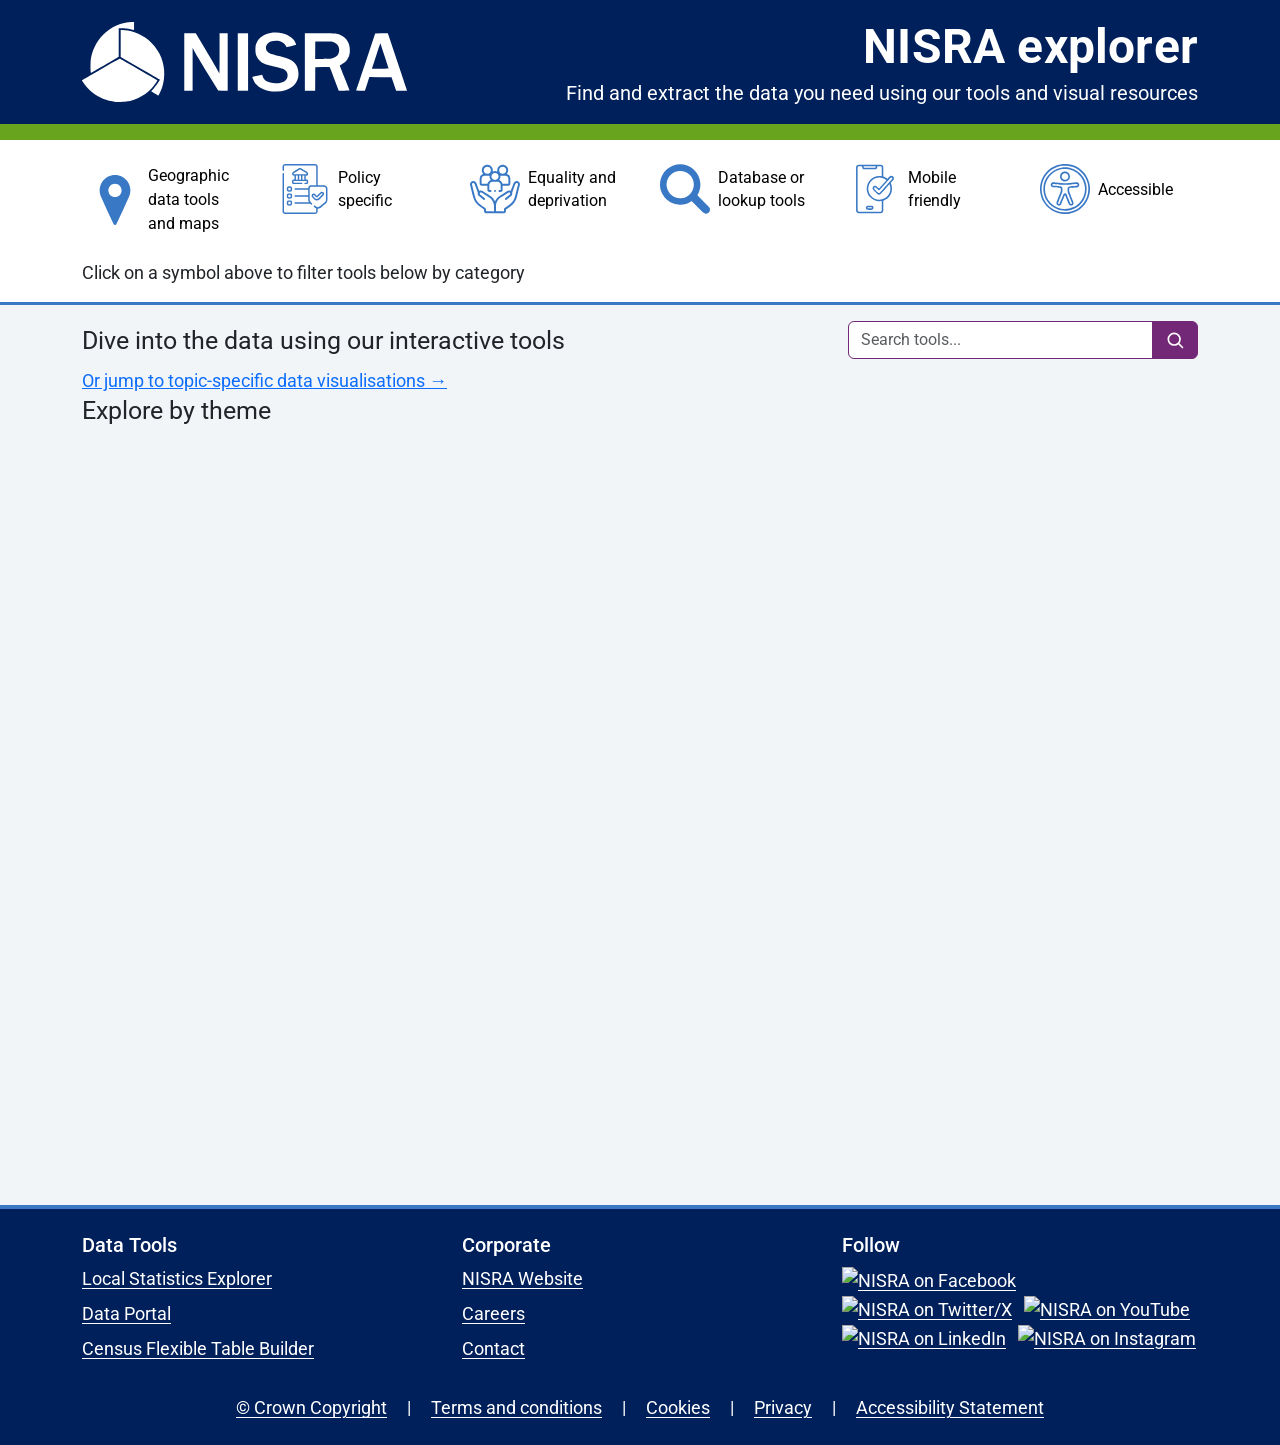
==== commit faffd988: "wording update" ====
--- a/index.html
+++ b/index.html
@@ -228,7 +228,7 @@
             gap-2 mb-2">
 
     <h2 id="mainToolsHeading" class="mb-0">
-        Dive into the data using these tools
+        Dive into the data using our interactive tools
     </h2>
 
     <div class="d-flex flex-column flex-md-row
@@ -266,7 +266,7 @@
   <div class="row g-4" id="toolGrid" aria-label="NISRA explorer tools">
   </div>
 
-  <h2 id="policySpecificTools" class="mt-4">Explore more topic-specific data visualisations</h2>
+  <h2 id="policySpecificTools" class="mt-4">Explore by theme</h2>
 
   <div class="accordion mt-4" id="topicsAccordion"></div>
 
